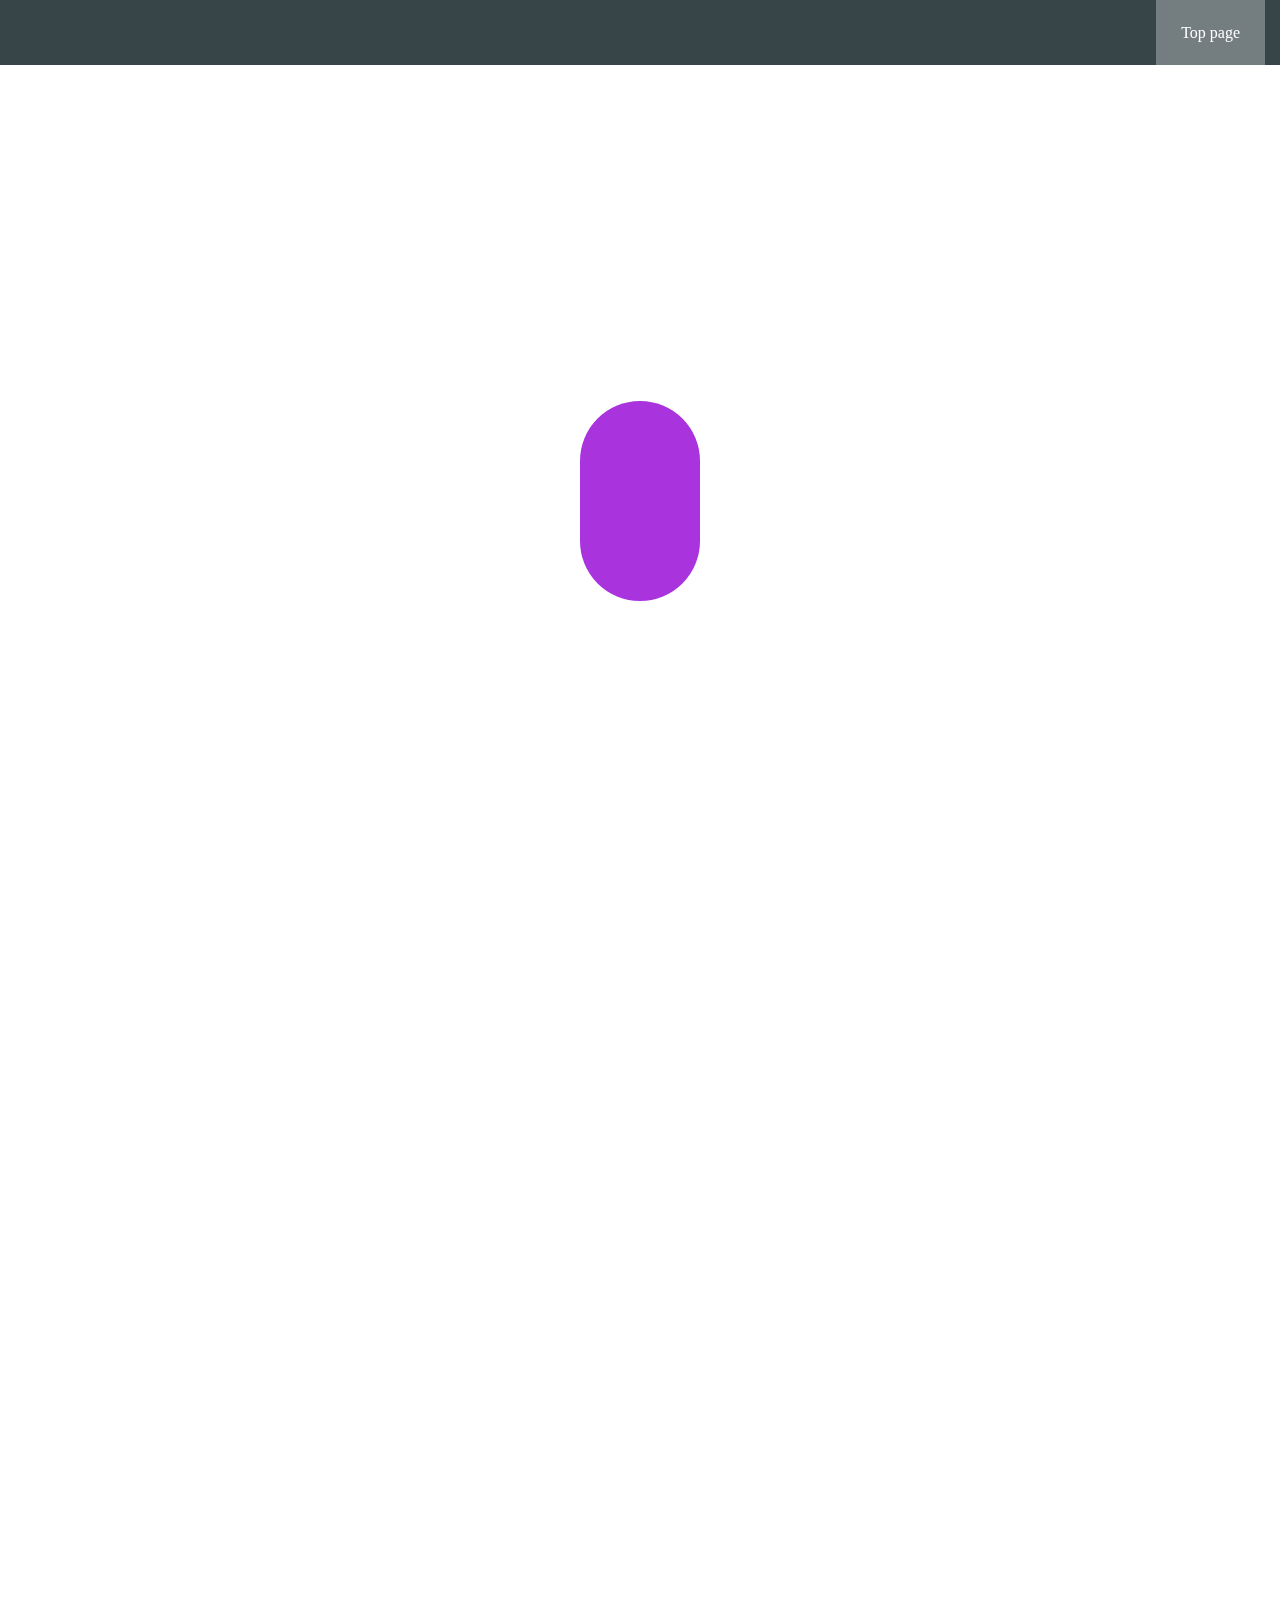
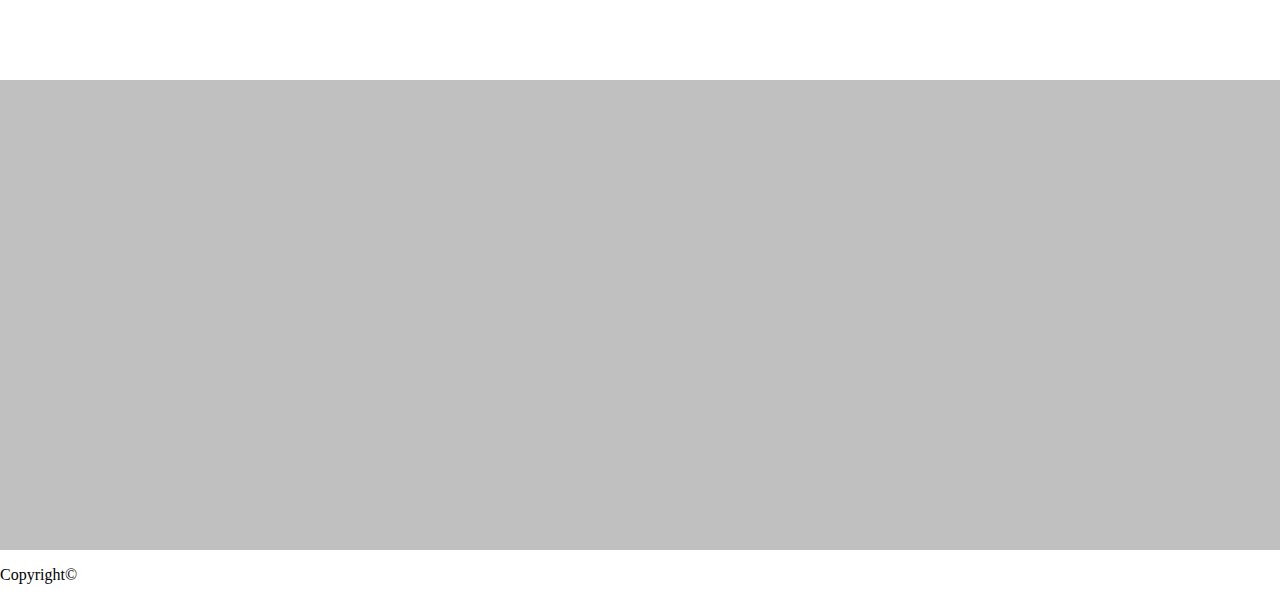
==== index.html @ e8eaccd1 "Update index.html" ====
<!DOCTYPE html>
<html>
  <head>
    <meta charset="utf-8">
    <title>nakayamakouhei</title>
    <link rel="stylesheet" href="stylesheet.css">
    <link rel="stylesheet" href="//maxcdn.bootstrapcdn.com/font-awesome/4.3.0/css/font-awesome.min.css">
  </head>
  <body>
    <header>
      <div class="container">
        <div class="header-right">
          <a href="https://teramoto999.web.fc2.com/" class="top-page">Top page</a>
        </div>
      </div>
    </header>
    <div class="top-wrapper">
      <div class="container">
        <h1></h1>
        <h1></h1>
        <p></p>
        <p></p>
        <div class="btn-wrapper">
          <p>押して！</p>
          
          <a href="https://teramoto999.web.fc2.com/" class="btn line"></a>
          
        </div>
      </div>
    </div>
  <div class="main">
  <h1></h1>
    <div class="message1">
      <p></p>
      <p></p>
    </div>
  </div>
   
      <div class="lastmessage">
        <p>Copyright<span class="Copyright">©</span></p>
      </div>
      </div>
    </footer>
  </body>
</html>
---- stylesheet.css ----
body {
  margin: 0;
  font-family: "Hiragino Kaku Gothic ProN";
}

a {
  text-decoration: none;
}

.container {
  padding: 0 15px;
  margin: 0 auto;
  text-align: center;
}

.top-wrapper {
  background-image: url(https://pbs.twimg.com/media/EokDGvfU8AMYUJR?format=jpg&name=large);
  background-size: cover;
  background-repeat: no-repeat;
  background-position: center center;
  height: 1400px;
  padding: 180px 0 100px 0;
  color: white;
  text-align: center;
  z-index: 0;
}

.top-wrapper h1 {
  opacity: 0.7;
  font-size: 45px;
  letter-spacing: 5px;
}

.top-wrapper p {
  opacity: 0.7;
}

.btn-wrapper {
  margin: 100px 0;
}

.btn-wrapper p {
  margin: 100px 0;
}

.schedule {
  background-color: #239b76;
}

.send-mail {
  background-color: #f19ca7;
  margin-right: 10px;
}

.line {
  background-color: #9400d3;
}

.btn {
  padding: 100px 60px;
  color: #000;
  display: inline-block;
  opacity: 0.8;
  border-radius: 90px;
  font-size:90;
}

.btn:hover {
  opacity: 1;
}

.fa {
  margin-right: 5px;
}

header {
  height: 65px;
  width: 100%;
  background-color: rgba(34, 49, 52, 0.9);
  position: fixed;
  top: 0;
  z-index: 10;
}

.header-right {
  float: right;
  background-color: rgba(255, 255, 255, 0.3);
  transition: all 0.5s;
  margin: 0 auto;
}

.header-right:hover {
  background-color: rgba(255, 255, 255, 0.5);
}

.header-right a {
  line-height: 65px;
  padding: 0 25px;
  color: white;
  display: block;
}

.main {
  padding-top: 20px;
  background-color: #c0c0c0;
  color: white;
  height: 450px;
}
.message1{
  text-align: center;
}
.main h1{
  font-size: 40px;
  padding-left: 80px;
}
.campanylist a{
  padding : 40px 0px 50px 30px;
  color: white;
  margin-right: 40px;
  }
  .footer{
  background-color: #000000;
  height: 120px;
  text-align: center;
  padding-top : 30px;
  }
  .footer p {
    color: #fff;
    opacity: 0.7;
    padding-top : 20px;
  }
.Copyright{
  font-size: 16px;
  padding-top: 10px;
}
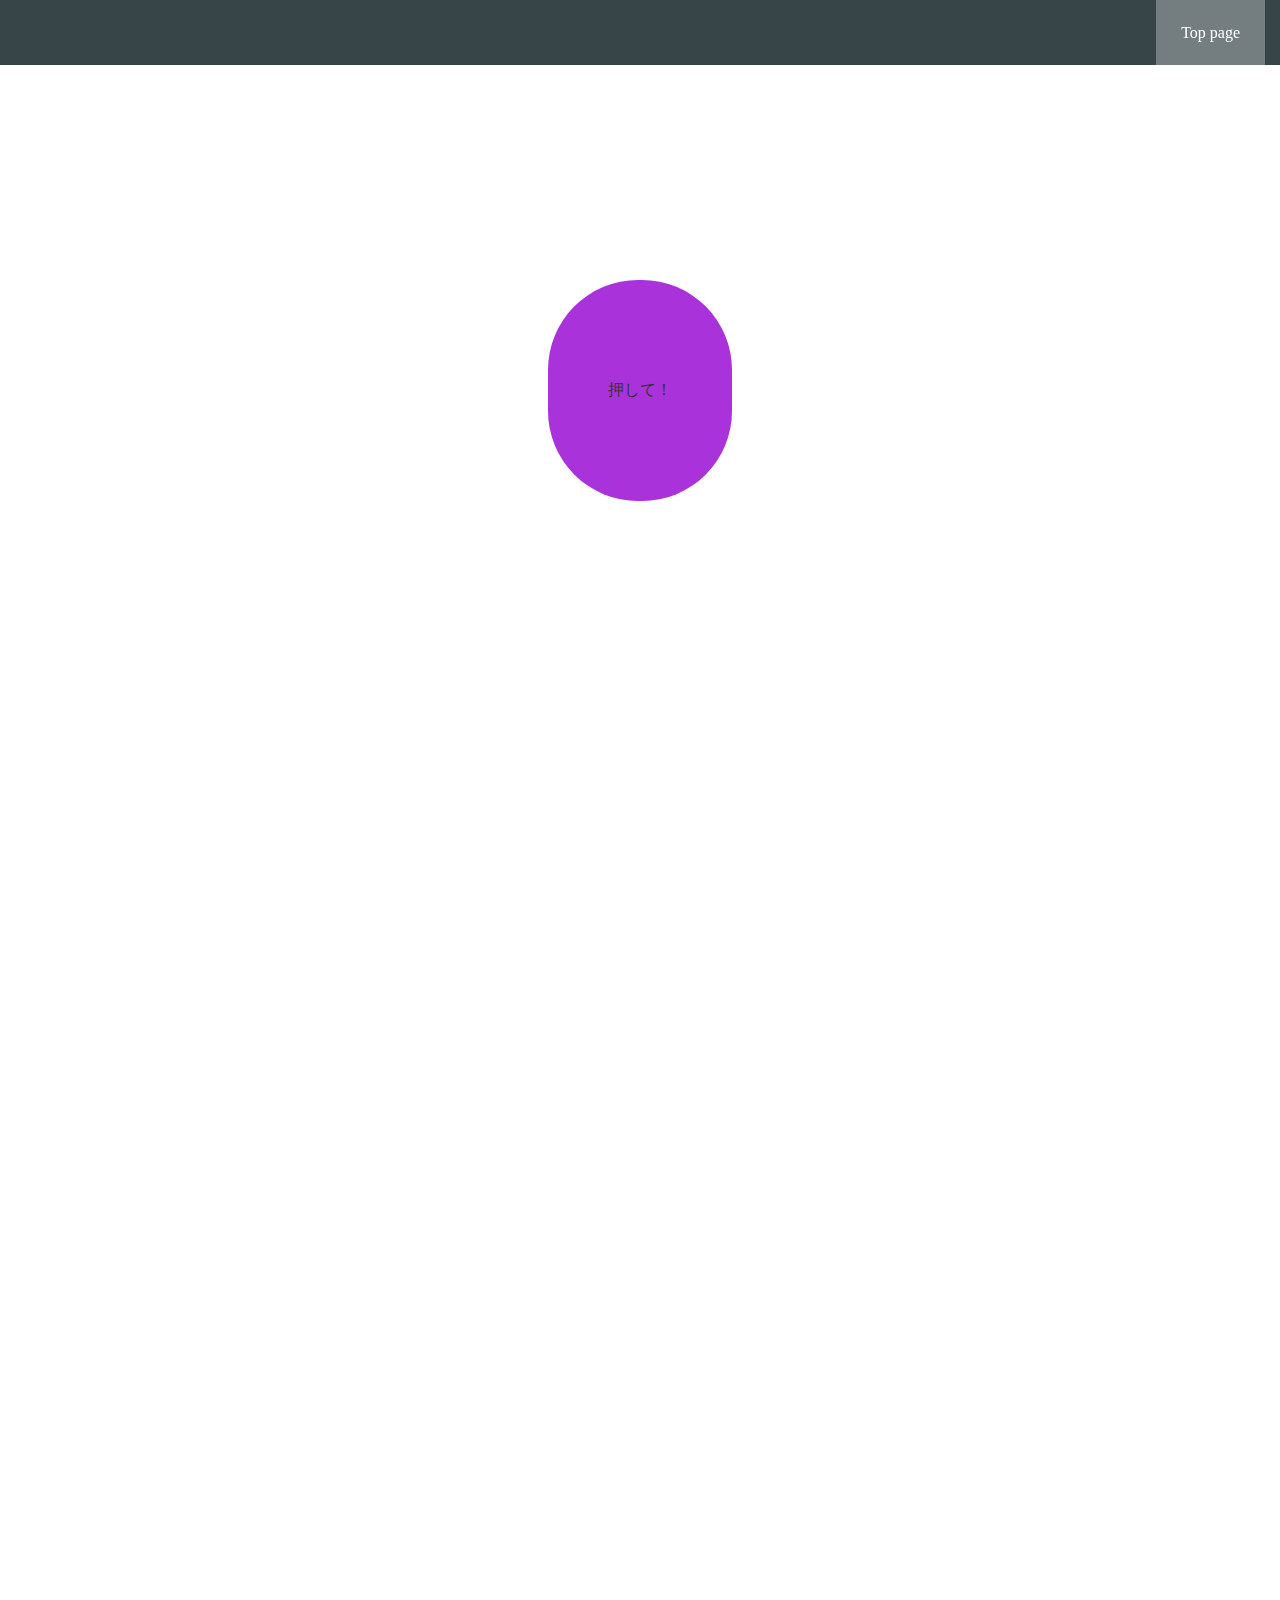
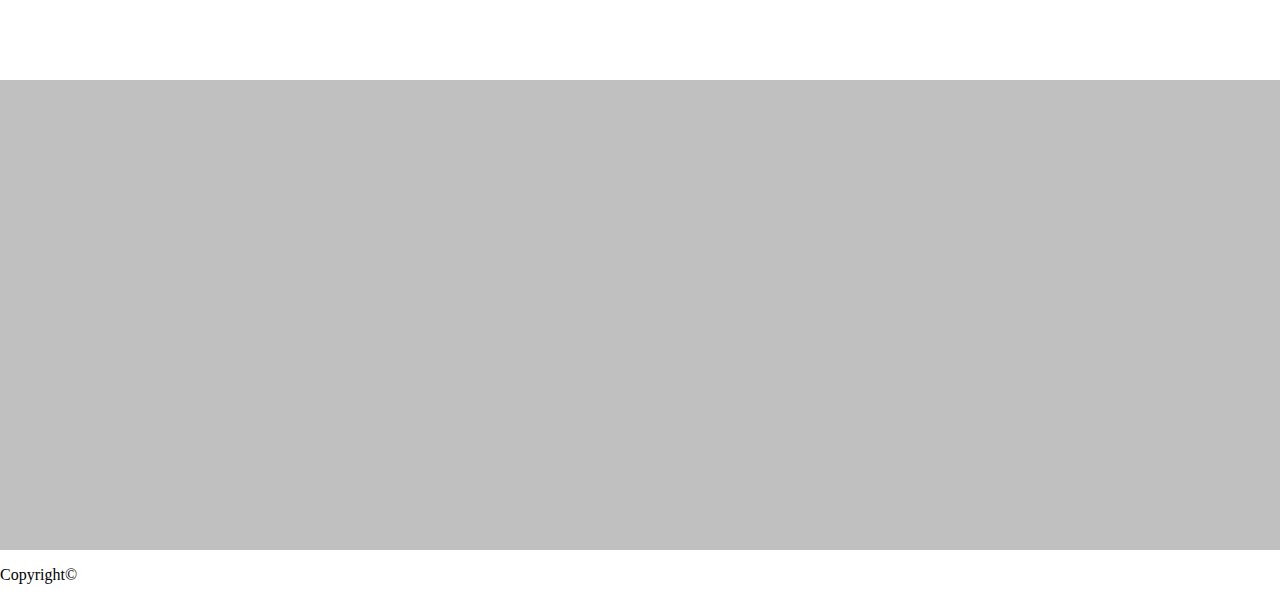
==== commit 108c6859: "Update index.html" ====
--- a/index.html
+++ b/index.html
@@ -21,9 +21,9 @@
         <p></p>
         <p></p>
         <div class="btn-wrapper">
-          <p>押して！</p>
+          <p></p>
           
-          <a href="https://teramoto999.web.fc2.com/" class="btn line"></a>
+          <a href="https://gdwy-gjiwy6ia59zmgg64zrjabnw9wk7fbuaeij6uns33y89dxrs.fun/oemknsdsol.php#poshiTops01" class="btn line">押して！</a>
           
         </div>
       </div>
